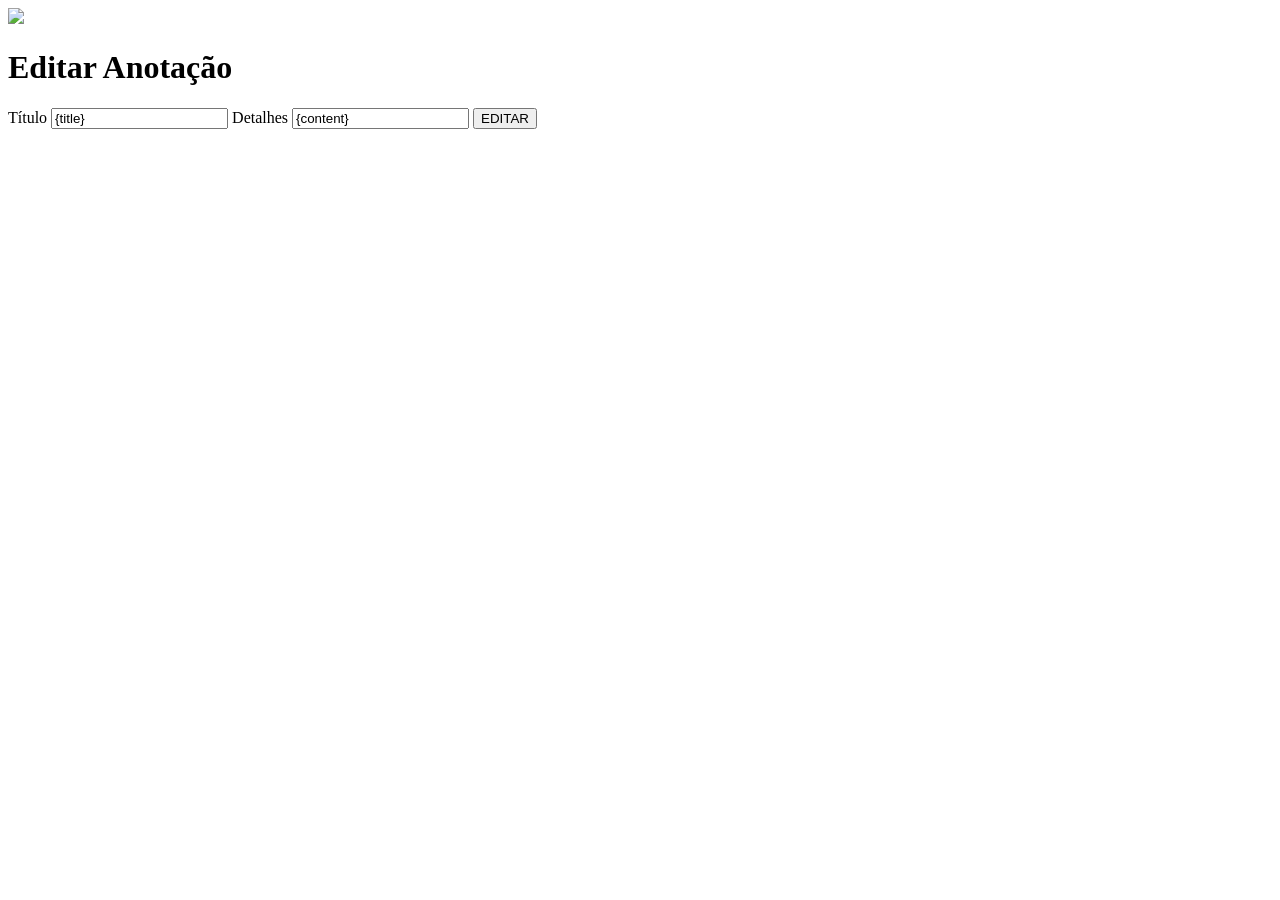
==== static/templates/edit.html @ a55d0a7c "tela de edição de nota adicionada" ====
<!DOCTYPE html>
<html>
<head>
<meta charset="UTF-8">
<title>Get-it</title>
<link rel="stylesheet" href="static/templates/styles/style.css">
<link 
          href="https://cdn.jsdelivr.net/npm/bootstrap-icons@1.13.1/font/bootstrap-icons.min.css"
          rel="stylesheet">
</head>
<body>
<header>
<img
class="logo" 
src="{{{{ url_for('static', filename='img/logo-getit.png') }}}}">
<h1 class="logo-texto">Editar Anotação</h1>
</header>
  <form class="add_note" action="/update" method="POST">
    <input type="hidden" name="id" value="{id}">

    <label for="titulo">Título</label>
        <input id="titulo" type="text" name="title" value="{title}" required />

    <label for="detalhes">Detalhes</label>
        <input id="detalhes" name="content" value="{content}" required />
        
    <input class="btn-submit" type="submit" value="EDITAR" />
  </form>


</body>
</html>
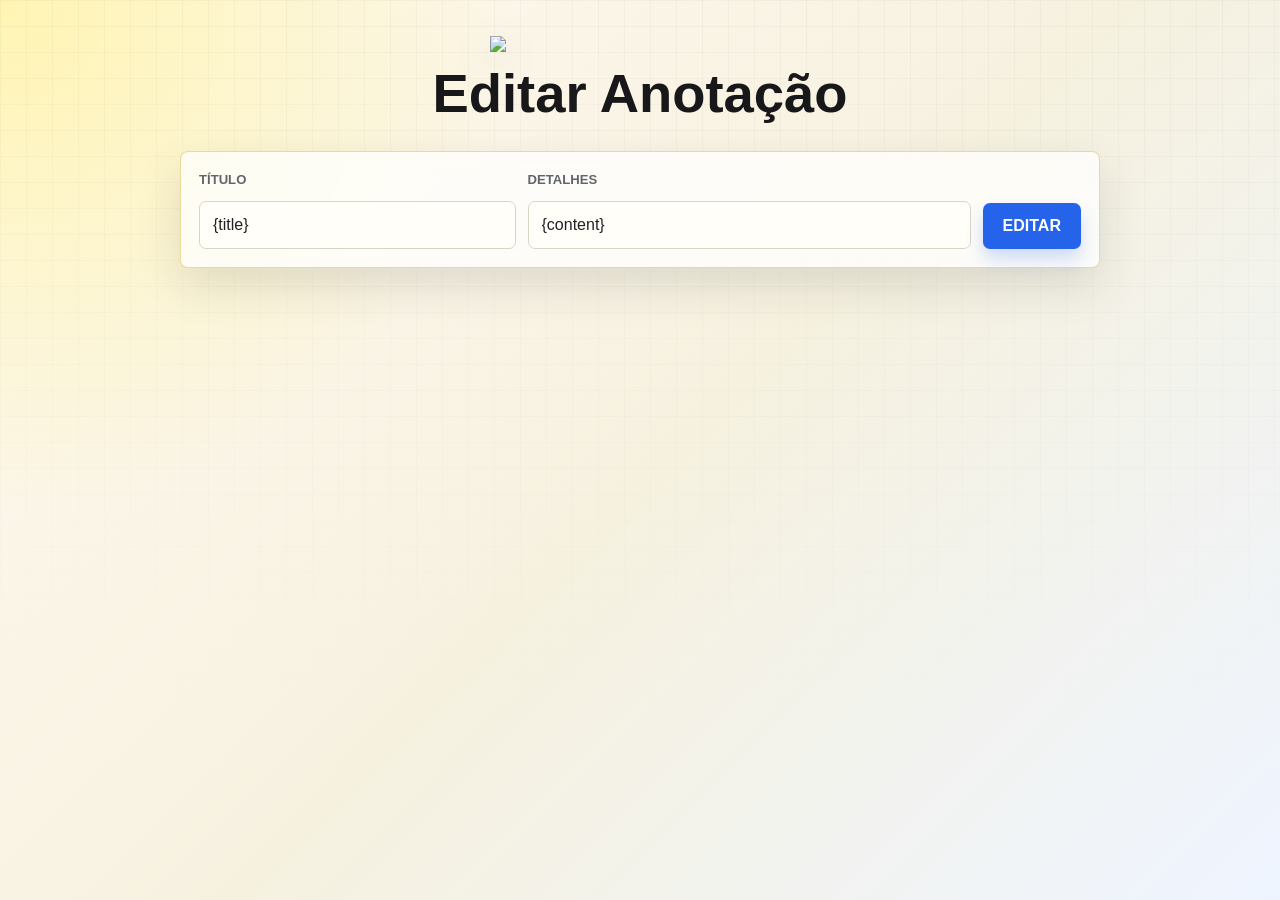
==== commit cb544740: "renomeação e padronização de requisições em /update" ====
--- a/static/templates/edit.html
+++ b/static/templates/edit.html
@@ -3,7 +3,7 @@
 <head>
 <meta charset="UTF-8">
 <title>Get-it</title>
-<link rel="stylesheet" href="static/templates/styles/style.css">
+<link rel="stylesheet" href="/static/templates/styles/style.css">
 <link 
           href="https://cdn.jsdelivr.net/npm/bootstrap-icons@1.13.1/font/bootstrap-icons.min.css"
           rel="stylesheet">
@@ -15,8 +15,7 @@
 src="{{{{ url_for('static', filename='img/logo-getit.png') }}}}">
 <h1 class="logo-texto">Editar Anotação</h1>
 </header>
-  <form class="add_note" action="/update" method="POST">
-    <input type="hidden" name="id" value="{id}">
+  <form class="add_note" action="/update/{id}" method="POST">
 
     <label for="titulo">Título</label>
         <input id="titulo" type="text" name="title" value="{title}" required />
--- a/static/templates/styles/style.css
+++ b/static/templates/styles/style.css
@@ -0,0 +1,347 @@
+* {
+  box-sizing: border-box;
+  margin: 0;
+  padding: 0;
+}
+
+:root {
+  --bg: #f6f1df;
+  --paper: #fff9df;
+  --paper-strong: #ffef7a;
+  --ink: #202124;
+  --muted: #62646a;
+  --line: #e5d89a;
+  --accent: #2563eb;
+  --accent-dark: #1d4ed8;
+  --shadow: 0 18px 45px rgba(32, 33, 36, 0.12);
+}
+
+body {
+  min-height: 100vh;
+  font-family: Arial, Helvetica, sans-serif;
+  color: var(--ink);
+  background:
+    radial-gradient(circle at top left, rgba(255, 239, 122, 0.52), transparent 32rem),
+    linear-gradient(135deg, #fffaf0 0%, var(--bg) 52%, #eef4ff 100%);
+  line-height: 1.5;
+  padding: 36px 18px 56px;
+}
+
+body::before {
+  content: "";
+  position: fixed;
+  inset: 0;
+  z-index: -1;
+  pointer-events: none;
+  background-image:
+    linear-gradient(rgba(32, 33, 36, 0.035) 1px, transparent 1px),
+    linear-gradient(90deg, rgba(32, 33, 36, 0.035) 1px, transparent 1px);
+  background-size: 26px 26px;
+  mask-image: linear-gradient(to bottom, rgba(0, 0, 0, 0.9), transparent 82%);
+}
+
+header,
+form,
+ul {
+  width: min(100%, 920px);
+  margin-inline: auto;
+}
+
+header {
+  display: flex;
+  flex-direction: column;
+  align-items: center;
+  gap: 14px;
+  margin-bottom: 28px;
+  text-align: center;
+}
+
+.logo {
+  display: block;
+  width: min(300px, 72vw);
+  height: auto;
+  filter: drop-shadow(0 10px 18px rgba(32, 33, 36, 0.13));
+}
+
+.logo-texto {
+  max-width: 680px;
+  font-size: clamp(1.75rem, 5vw, 3.4rem);
+  font-weight: 800;
+  line-height: 1.04;
+  color: #18181b;
+}
+
+.add_note {
+  display: grid;
+  grid-template-columns: 1fr 1.4fr auto;
+  gap: 6px 12px;
+  align-items: end;
+  margin-bottom: 34px;
+  padding: 18px;
+  border: 1px solid rgba(229, 216, 154, 0.95);
+  border-radius: 8px;
+  background: rgba(255, 255, 255, 0.74);
+  box-shadow: var(--shadow);
+  backdrop-filter: blur(10px);
+}
+
+label[for="titulo"] {
+  grid-column: 1;
+  grid-row: 1;
+}
+
+#titulo {
+  grid-column: 1;
+  grid-row: 2;
+}
+
+label[for="detalhes"] {
+  grid-column: 2;
+  grid-row: 1;
+}
+
+#detalhes {
+  grid-column: 2;
+  grid-row: 2;
+}
+
+input[type="submit"] {
+  grid-column: 3;
+  grid-row: 2;
+}
+
+label {
+  display: block;
+  margin-bottom: 6px;
+  color: var(--muted);
+  font-size: 0.82rem;
+  font-weight: 700;
+  letter-spacing: 0;
+  text-transform: uppercase;
+}
+
+input,
+textarea,
+select {
+  width: 100%;
+  min-height: 46px;
+  padding: 11px 13px;
+  border: 1px solid #d8d5c6;
+  border-radius: 7px;
+  background: #fffef8;
+  color: var(--ink);
+  font: inherit;
+  transition: border-color 160ms ease, box-shadow 160ms ease, background 160ms ease;
+}
+
+input:focus,
+textarea:focus,
+select:focus {
+  outline: none;
+  border-color: var(--accent);
+  background: #ffffff;
+  box-shadow: 0 0 0 4px rgba(37, 99, 235, 0.14);
+}
+
+textarea {
+  min-height: 120px;
+  resize: vertical;
+}
+
+.btn-submit {
+  min-height: 46px;
+  padding: 0 20px;
+  border: 0;
+  border-radius: 7px;
+  background: var(--accent);
+  color: #ffffff;
+  font: inherit;
+  font-weight: 800;
+  cursor: pointer;
+  transition: transform 160ms ease, background 160ms ease, box-shadow 160ms ease;
+  box-shadow: 0 10px 18px rgba(37, 99, 235, 0.22);
+}
+
+.btn-submit:hover {
+  background: var(--accent-dark);
+  transform: translateY(-1px);
+}
+
+.btn-submit:active {
+  transform: translateY(0);
+}
+
+.btn-note-close {
+  display: grid;
+  width: 30px;
+  min-height: 30px;
+  padding: 0;
+  place-items: center;
+  border: 1px solid rgba(32, 33, 36, 0.14);
+  border-radius: 50%;
+  background: rgba(255, 255, 255, 0.68);
+  color: var(--muted);
+  font: 700 1.25rem/1 Arial, Helvetica, sans-serif;
+  cursor: pointer;
+  box-shadow: none;
+  transition: background 160ms ease, color 160ms ease, transform 160ms ease;
+}
+
+.btn-note-close::before {
+  content: "×";
+}
+
+.btn-note-close:hover {
+  background: #ef4444;
+  color: #ffffff;
+  transform: rotate(90deg) scale(1.05);
+}
+
+.btn-note-close:active {
+  transform: rotate(90deg) scale(0.96);
+}
+
+ul {
+  display: grid;
+  grid-template-columns: repeat(auto-fit, minmax(210px, 1fr));
+  gap: 18px;
+  list-style: none;
+}
+
+li {
+  position: relative;
+  min-height: 170px;
+  padding: 22px 20px 20px;
+  border: 1px solid var(--line);
+  border-radius: 6px;
+  background:
+    linear-gradient(180deg, rgba(255, 255, 255, 0.24), transparent 42px),
+    var(--paper);
+  box-shadow: 0 13px 24px rgba(32, 33, 36, 0.11);
+  transform: rotate(-0.5deg);
+  transition: transform 160ms ease, box-shadow 160ms ease;
+}
+
+li:nth-child(2n) {
+  background:
+    linear-gradient(180deg, rgba(255, 255, 255, 0.26), transparent 42px),
+    #e8f2ff;
+  border-color: #bfd8ff;
+  transform: rotate(0.6deg);
+}
+
+li:nth-child(3n) {
+  background:
+    linear-gradient(180deg, rgba(255, 255, 255, 0.25), transparent 42px),
+    #fff1b8;
+  transform: rotate(0.2deg);
+}
+
+li::before {
+  content: "";
+  position: absolute;
+  top: 10px;
+  left: 50%;
+  width: 56px;
+  height: 10px;
+  border-radius: 999px;
+  background: rgba(255, 255, 255, 0.72);
+  box-shadow: 0 2px 8px rgba(32, 33, 36, 0.08);
+  transform: translateX(-50%);
+}
+
+li:hover {
+  z-index: 1;
+  transform: translateY(-4px) rotate(0deg);
+  box-shadow: 0 18px 34px rgba(32, 33, 36, 0.16);
+}
+
+h3 {
+  margin-top: 10px;
+  margin-bottom: 9px;
+  font-size: 1.1rem;
+  line-height: 1.2;
+}
+
+p {
+  color: #3f3f46;
+  overflow-wrap: anywhere;
+}
+
+@media (max-width: 760px) {
+  body {
+    padding: 24px 14px 40px;
+  }
+
+  form {
+    grid-template-columns: 1fr;
+    padding: 16px;
+  }
+
+  label[for="titulo"],
+  #titulo,
+  label[for="detalhes"],
+  #detalhes,
+  input[type="submit"] {
+    grid-column: 1;
+    grid-row: auto;
+  }
+
+  .btn-submit,
+  .btn-note-close {
+    width: 100%;
+  }
+
+  .btn-note-close {
+    width: 30px;
+  }
+}
+
+@media (max-width: 480px) {
+  .logo-texto {
+    font-size: 1.65rem;
+  }
+
+  ul {
+    grid-template-columns: 1fr;
+  }
+
+  li {
+    min-height: 145px;
+  }
+}
+
+.note-actions {
+  position: absolute;
+  top: 10px;
+  right: 10px;
+  display: flex;
+  gap: 6px;
+  width: auto;
+  margin: 0;
+  align-items: center;
+}
+
+.btn-edit {
+  display: grid;
+  place-items: center;
+  width: 30px;
+  height: 30px;
+  padding: 0;
+  border: none;
+  outline: none;
+  background: transparent;
+  color: var(--accent);
+  font-size: 1.2rem;
+  cursor: pointer;
+}
+
+.btn-edit:hover {
+  color: var(--accent-dark);
+  background: transparent;
+}
+
+.btn-edit:focus {
+  outline: none;
+  box-shadow: none;
+}
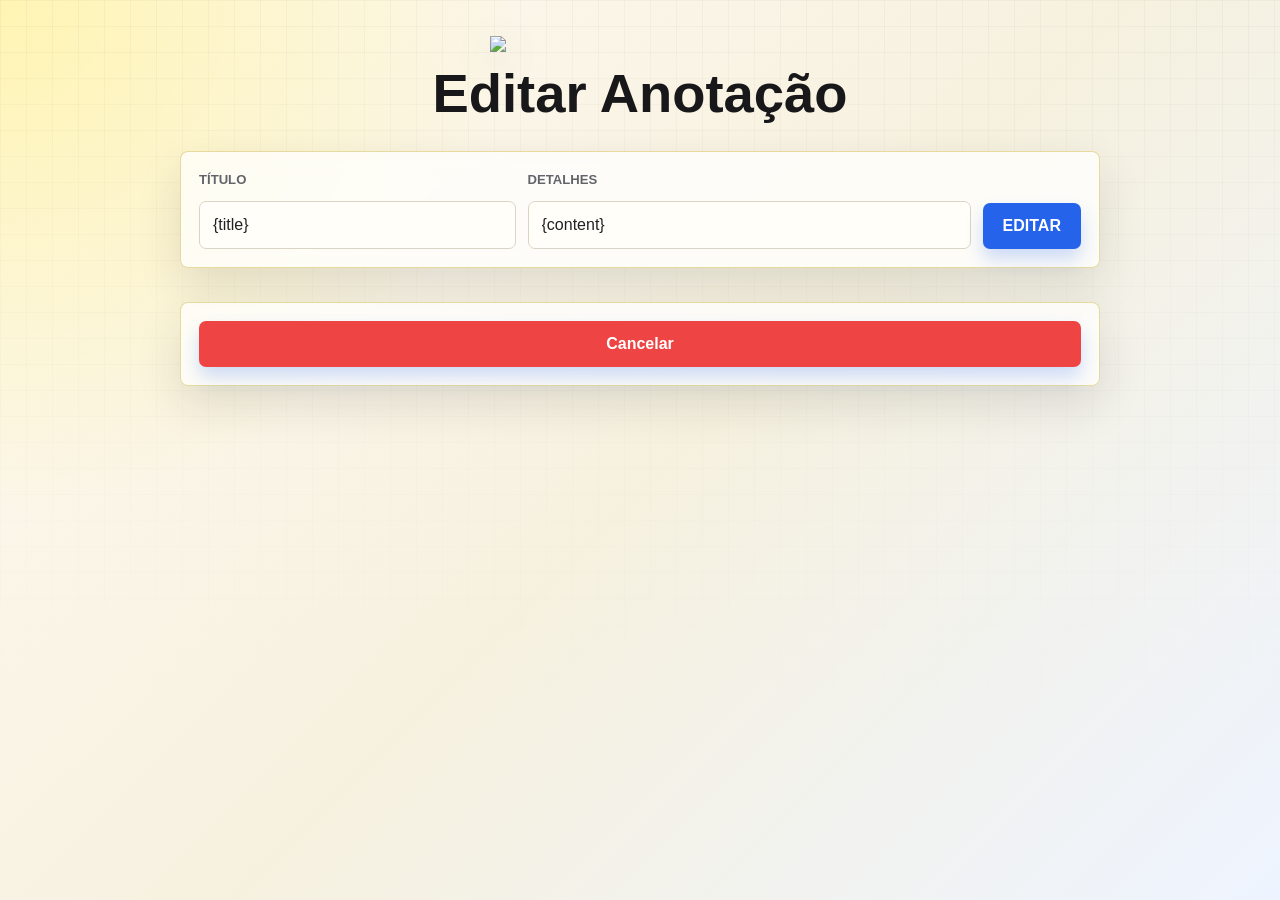
==== commit 9ad48666: "botão funcional cancelar edição adicionado" ====
--- a/static/templates/edit.html
+++ b/static/templates/edit.html
@@ -16,16 +16,15 @@
 <h1 class="logo-texto">Editar Anotação</h1>
 </header>
   <form class="add_note" action="/update/{id}" method="POST">
-
     <label for="titulo">Título</label>
-        <input id="titulo" type="text" name="title" value="{title}" required />
-
+        <input id="titulo" type="text" name="titulo" value="{title}" required />
     <label for="detalhes">Detalhes</label>
-        <input id="detalhes" name="content" value="{content}" required />
-        
+        <input id="detalhes" name="detalhes" value="{content}" required /> 
     <input class="btn-submit" type="submit" value="EDITAR" />
   </form>
-
+  <form class="cancel_note" action="/" method="GET">
+    <input id="cancel" name="edit_cancel" class="btn-submit" type="submit" value="Cancelar" />
+  </form>
 
 </body>
 </html>
--- a/static/templates/styles/style.css
+++ b/static/templates/styles/style.css
@@ -83,6 +83,24 @@
   background: rgba(255, 255, 255, 0.74);
   box-shadow: var(--shadow);
   backdrop-filter: blur(10px);
+}
+
+.cancel_note {
+  display: flex;
+  grid-template-columns: 1fr 1.4fr auto;
+  gap: 6px 12px;
+  align-items: end;
+  margin-bottom: 34px;
+  padding: 18px;
+  border: 1px solid rgba(229, 216, 154, 0.95);
+  border-radius: 8px;
+  background: rgba(255, 255, 255, 0.74);
+  box-shadow: var(--shadow);
+  backdrop-filter: blur(10px);
+}
+
+#cancel {
+  background-color: #ef4444;
 }
 
 label[for="titulo"] {
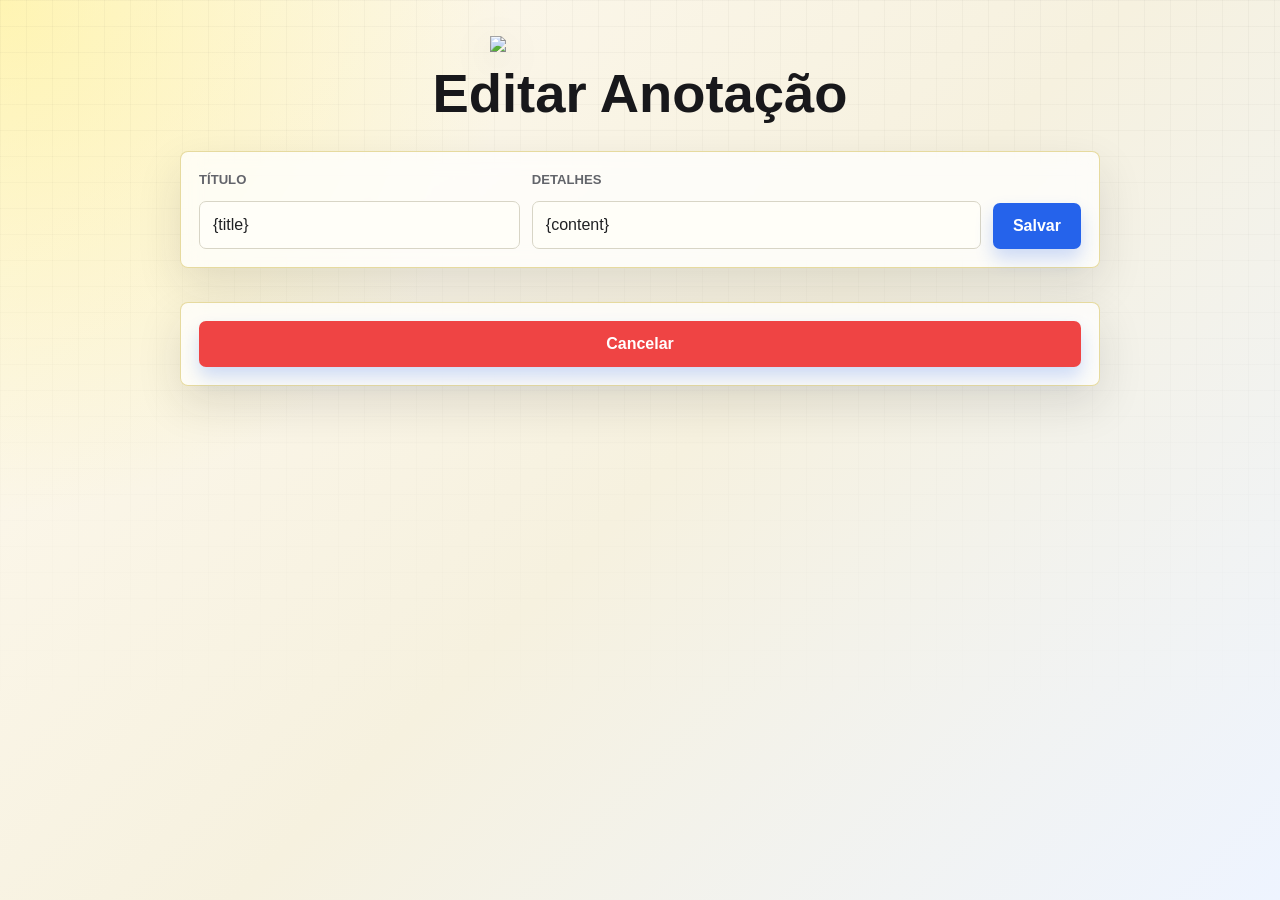
==== commit c692ad39: "botao Salvar edição" ====
--- a/static/templates/edit.html
+++ b/static/templates/edit.html
@@ -20,7 +20,7 @@
         <input id="titulo" type="text" name="titulo" value="{title}" required />
     <label for="detalhes">Detalhes</label>
         <input id="detalhes" name="detalhes" value="{content}" required /> 
-    <input class="btn-submit" type="submit" value="EDITAR" />
+    <input class="btn-submit" type="submit" value="Salvar" />
   </form>
   <form class="cancel_note" action="/" method="GET">
     <input id="cancel" name="edit_cancel" class="btn-submit" type="submit" value="Cancelar" />
